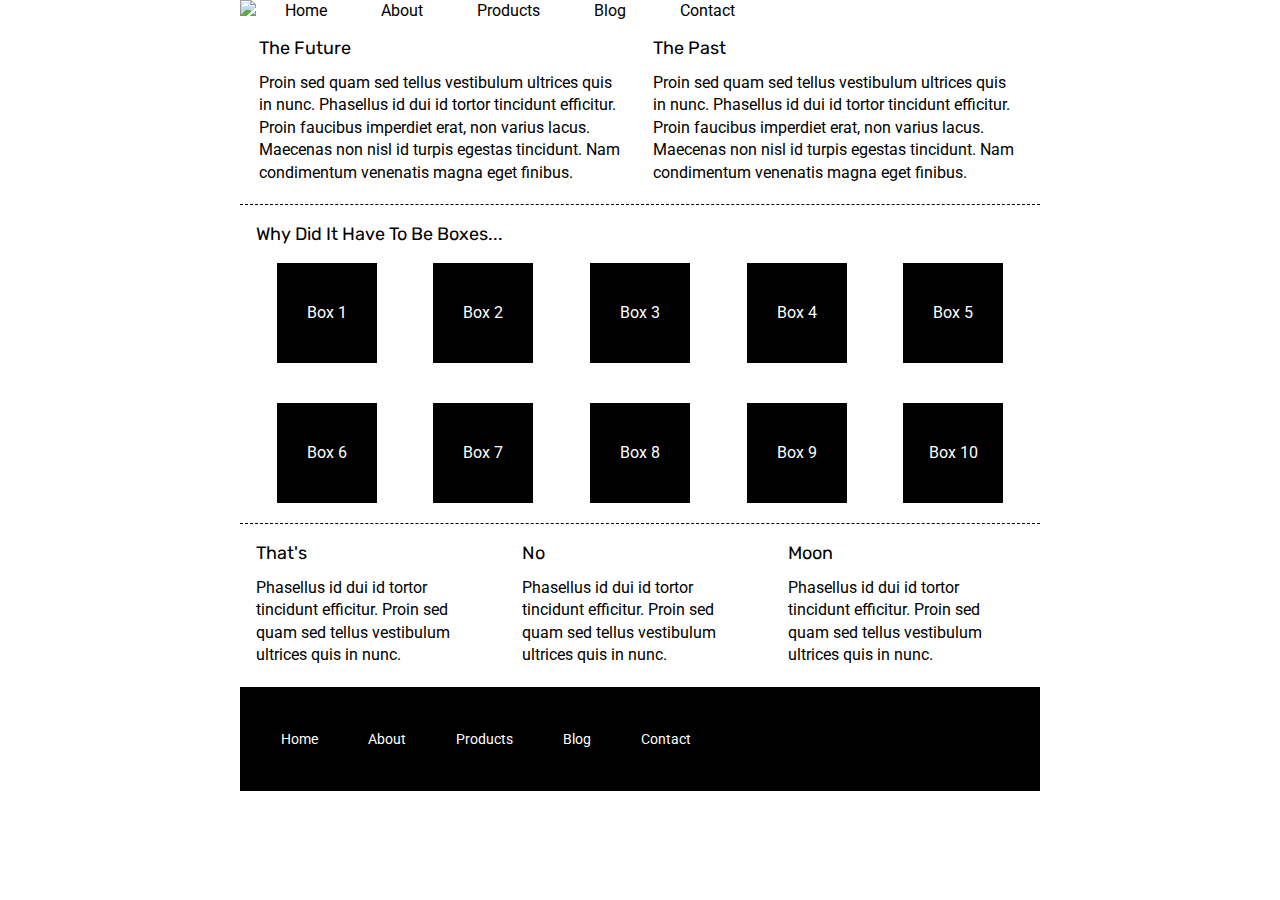
==== index.html @ dc17667a "HTML/CSS nav+header" ====
<!doctype html>

<html lang="en">
<head>
  <meta charset="utf-8">

  <title>Sprint Challenge - Home</title>

  <link href="https://fonts.googleapis.com/css?family=Roboto|Rubik" rel="stylesheet">
  <link rel="stylesheet" href="css/index.css">

</head>

<body>
    <div class="container">
        <section class="banner">
            <nav>
                <img src="img/lambda-black.png"/>
                <a href="#">Home</a>
                <a href="#" link="about.html">About</a>
                <a href="#">Products</a>
                <a href="#">Blog</a>
                <a href="#">Contact</a>
            </nav>
        </section>

        <section class="top-content">
            <div class="text-container">
                <h2>The Future</h2>
                <p>Proin sed quam sed tellus vestibulum ultrices quis in nunc. Phasellus id dui id tortor tincidunt efficitur. Proin faucibus imperdiet erat, non varius lacus. Maecenas non nisl id turpis egestas tincidunt. Nam condimentum venenatis magna eget finibus.</p>
            </div>
            <div class="text-container">
                <h2>The Past</h2>
                <p>Proin sed quam sed tellus vestibulum ultrices quis in nunc. Phasellus id dui id tortor tincidunt efficitur. Proin faucibus imperdiet erat, non varius lacus. Maecenas non nisl id turpis egestas tincidunt. Nam condimentum venenatis magna eget finibus.</p>
            </div>
        </section>
        
        <section class="middle-content">
        
            <h2>Why Did It Have To Be Boxes...</h2>
            
            <div class="boxes">
                <div class="box">Box 1</div>
                <div class="box">Box 2</div>
                <div class="box">Box 3</div>
                <div class="box">Box 4</div>
                <div class="box">Box 5</div>
                <div class="box">Box 6</div>
                <div class="box">Box 7</div>
                <div class="box">Box 8</div>
                <div class="box">Box 9</div>
                <div class="box">Box 10</div>
            </div>
        
        </section>

        <section class="bottom-content">

            <div class="text-container">
                <h2>That's</h2>
                <p>Phasellus id dui id tortor tincidunt efficitur. Proin sed quam sed tellus vestibulum ultrices quis in nunc.</p>
            </div>
            <div class="text-container">
                <h2>No</h2>
                <p>Phasellus id dui id tortor tincidunt efficitur. Proin sed quam sed tellus vestibulum ultrices quis in nunc.</p>
            </div>
            <div class="text-container">
                <h2>Moon</h2>
                <p>Phasellus id dui id tortor tincidunt efficitur. Proin sed quam sed tellus vestibulum ultrices quis in nunc.</p>
            </div>

        </section>
        
        <footer>
            <nav>
                <a href="#">Home</a>
                <a href="#">About</a>
                <a href="#">Products</a>
                <a href="#">Blog</a>
                <a href="#">Contact</a>
            </nav>
        </footer>
    </div><!-- container -->        
</body>
</html>
---- css/index.css ----
/* http://meyerweb.com/eric/tools/css/reset/ 
   v2.0 | 20110126
   License: none (public domain)
*/

html, body, div, span, applet, object, iframe,
h1, h2, h3, h4, h5, h6, p, blockquote, pre,
a, abbr, acronym, address, big, cite, code,
del, dfn, em, img, ins, kbd, q, s, samp,
small, strike, strong, sub, sup, tt, var,
b, u, i, center,
dl, dt, dd, ol, ul, li,
fieldset, form, label, legend,
table, caption, tbody, tfoot, thead, tr, th, td,
article, aside, canvas, details, embed, 
figure, figcaption, footer, header, hgroup, 
menu, nav, output, ruby, section, summary,
time, mark, audio, video {
	margin: 0;
	padding: 0;
	border: 0;
	font-size: 100%;
	font: inherit;
	vertical-align: baseline;
}
/* HTML5 display-role reset for older browsers */
article, aside, details, figcaption, figure, 
footer, header, hgroup, menu, nav, section {
	display: block;
}
body {
	line-height: 1;
}
ol, ul {
	list-style: none;
}
blockquote, q {
	quotes: none;
}
blockquote:before, blockquote:after,
q:before, q:after {
	content: '';
	content: none;
}
table {
	border-collapse: collapse;
	border-spacing: 0;
}

* {
    box-sizing: border-box;
}

html, body {
    height: 100%;
    font-family: 'Roboto', sans-serif;
}

.banner {
    display: flex;
    flex-direction: row;
    justify-content: space-between;
    margin-bottom: 20px;
}

nav a {
    text-decoration: none;
    padding: 20px;
    margin: 5px;
    color: black;   
}

h1, h2, h3, h4, h5 {
    font-size: 18px;
    margin-bottom: 15px;
    font-family: 'Rubik', sans-serif;
}

p {
    line-height: 1.4;
}

.container {
    width: 800px;
    margin: 0 auto;
}

.top-content {
    display: flex;
    flex-wrap: wrap;
    justify-content: space-evenly;
    margin-bottom: 20px;
    border-bottom: 1px dashed black;
}

.top-content .text-container {
    width: 48%;
    padding: 0 1%;
    padding-bottom: 20px;  
}

.middle-content {
    margin-bottom: 20px;
    border-bottom: 1px dashed black;
}

.middle-content h2 {
    padding: 0 2%;
    margin-bottom: 0;
}

.middle-content .boxes {
    display: flex;
    flex-wrap: wrap;
    justify-content: space-evenly;
}

.middle-content .boxes .box {
    width: 12.5%;
    height: 100px;
    background: black;
    margin: 20px 2.5%;
    color: white;
    display: flex;
    align-items: center;
    justify-content: center;
}

.bottom-content {
    display: flex;
    margin: 0 2% 20px;
    justify-content: space-around;
}

.bottom-content .text-container {
    padding-right: 4%;
}

.bottom-content .text-container:last-child {
    padding-right: 0;
}

footer {
    width: 100%;
    background: black;
}

footer nav {
    width: 60%;
    display: flex;
    justify-content: space-between;
    align-items: center;
    padding: 20px 2%;
    font-size: 14px;
}

footer nav a {
    color: white;
    text-decoration: none;
}
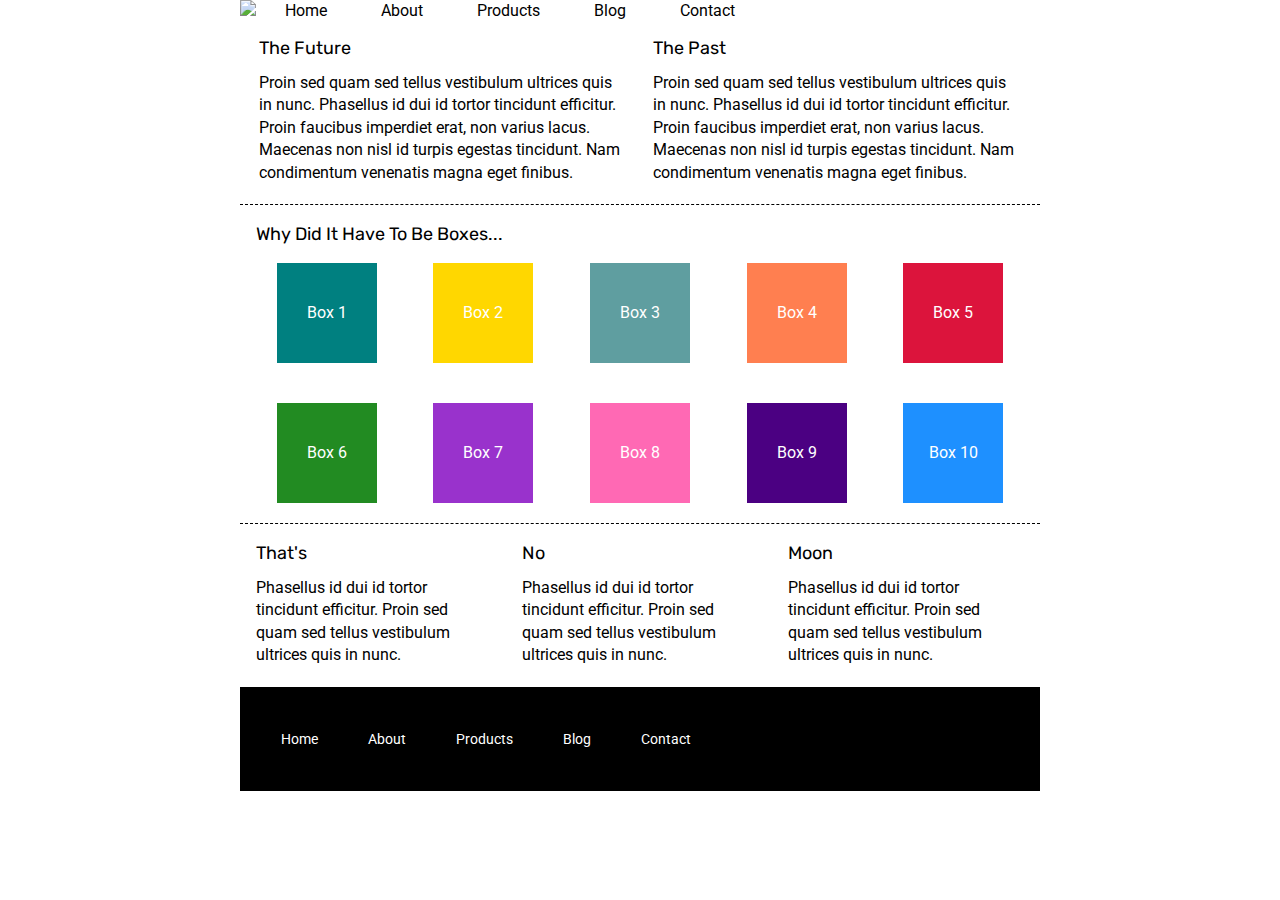
==== commit c68da176: "CSS boxes" ====
--- a/index.html
+++ b/index.html
@@ -17,7 +17,7 @@
             <nav>
                 <img src="img/lambda-black.png"/>
                 <a href="#">Home</a>
-                <a href="#" link="about.html">About</a>
+                <a href="about.html">About</a>
                 <a href="#">Products</a>
                 <a href="#">Blog</a>
                 <a href="#">Contact</a>
@@ -40,16 +40,16 @@
             <h2>Why Did It Have To Be Boxes...</h2>
             
             <div class="boxes">
-                <div class="box">Box 1</div>
-                <div class="box">Box 2</div>
-                <div class="box">Box 3</div>
-                <div class="box">Box 4</div>
-                <div class="box">Box 5</div>
-                <div class="box">Box 6</div>
-                <div class="box">Box 7</div>
-                <div class="box">Box 8</div>
-                <div class="box">Box 9</div>
-                <div class="box">Box 10</div>
+                <div class=box id="box1">Box 1</div>
+                <div class=box id="box2">Box 2</div>
+                <div class=box id="box3">Box 3</div>
+                <div class=box id="box4">Box 4</div>
+                <div class=box id="box5">Box 5</div>
+                <div class=box id="box6">Box 6</div>
+                <div class=box id="box7">Box 7</div>
+                <div class=box id="box8">Box 8</div>
+                <div class=box id="box9">Box 9</div>
+                <div class=box id="box10">Box 10</div>
             </div>
         
         </section>
--- a/css/index.css
+++ b/css/index.css
@@ -157,4 +157,35 @@
 footer nav a {
     color: white;
     text-decoration: none;
+}
+
+#box1 {
+    background-color: teal;
+}
+#box2 {
+    background-color: gold;
+}
+#box3 {
+    background-color: cadetblue;
+}
+#box4 {
+    background-color: coral;
+}
+#box5 {
+    background-color: crimson;
+}
+#box6 {
+    background-color: forestgreen;
+}
+#box7 {
+    background-color: darkorchid;
+}
+#box8 {
+    background-color: hotpink;
+}
+#box9 {
+    background-color: indigo;
+}
+#box10 {
+    background-color: dodgerblue;
 }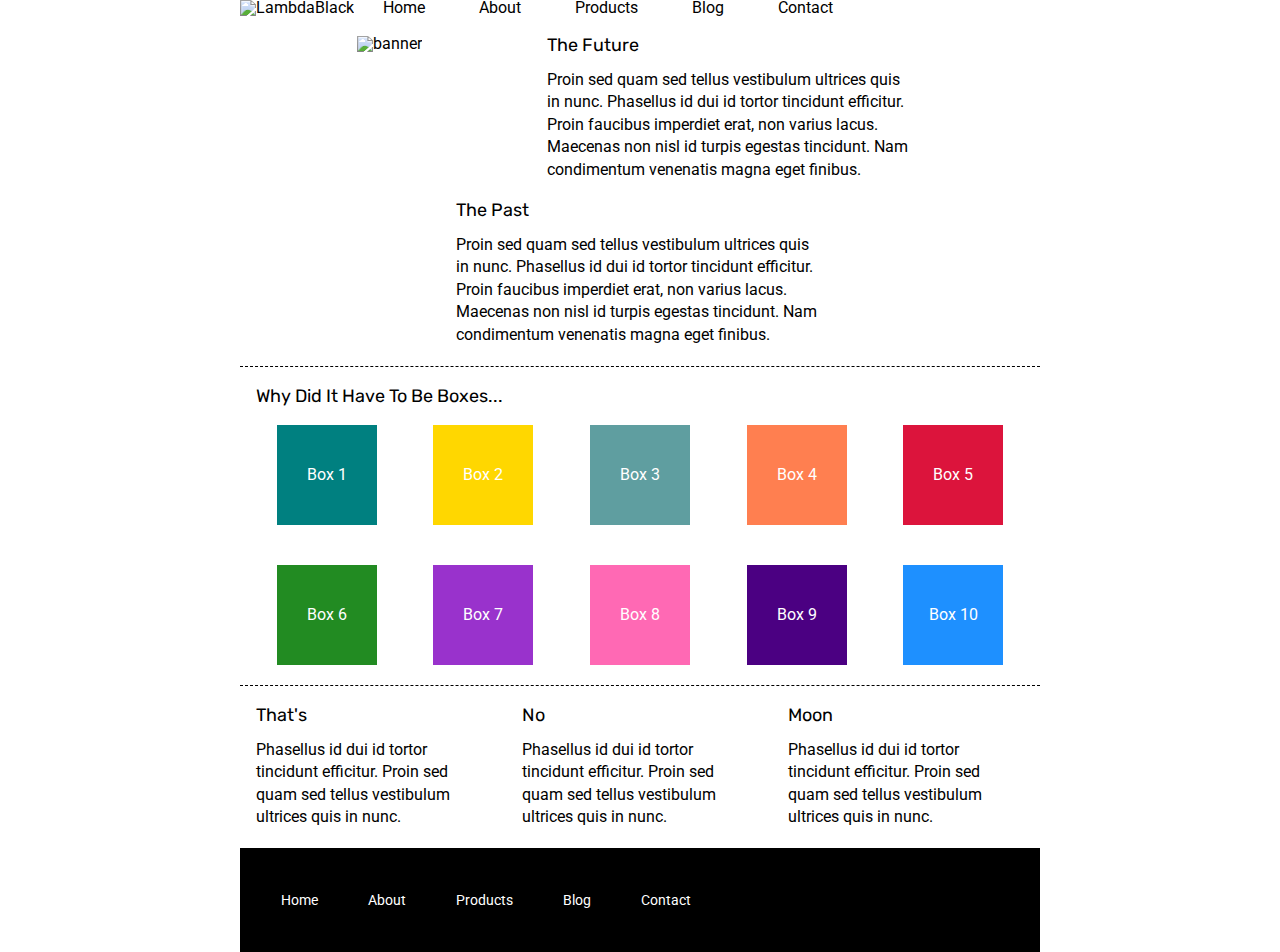
==== commit 64f7b576: "about.html HTML" ====
--- a/index.html
+++ b/index.html
@@ -15,7 +15,7 @@
     <div class="container">
         <section class="banner">
             <nav>
-                <img src="img/lambda-black.png"/>
+                <img src="img/lambda-black.png" alt="LambdaBlack"/>
                 <a href="#">Home</a>
                 <a href="about.html">About</a>
                 <a href="#">Products</a>
@@ -25,6 +25,7 @@
         </section>
 
         <section class="top-content">
+            <img src="img/jumbo.jpg" alt="banner"/>
             <div class="text-container">
                 <h2>The Future</h2>
                 <p>Proin sed quam sed tellus vestibulum ultrices quis in nunc. Phasellus id dui id tortor tincidunt efficitur. Proin faucibus imperdiet erat, non varius lacus. Maecenas non nisl id turpis egestas tincidunt. Nam condimentum venenatis magna eget finibus.</p>
